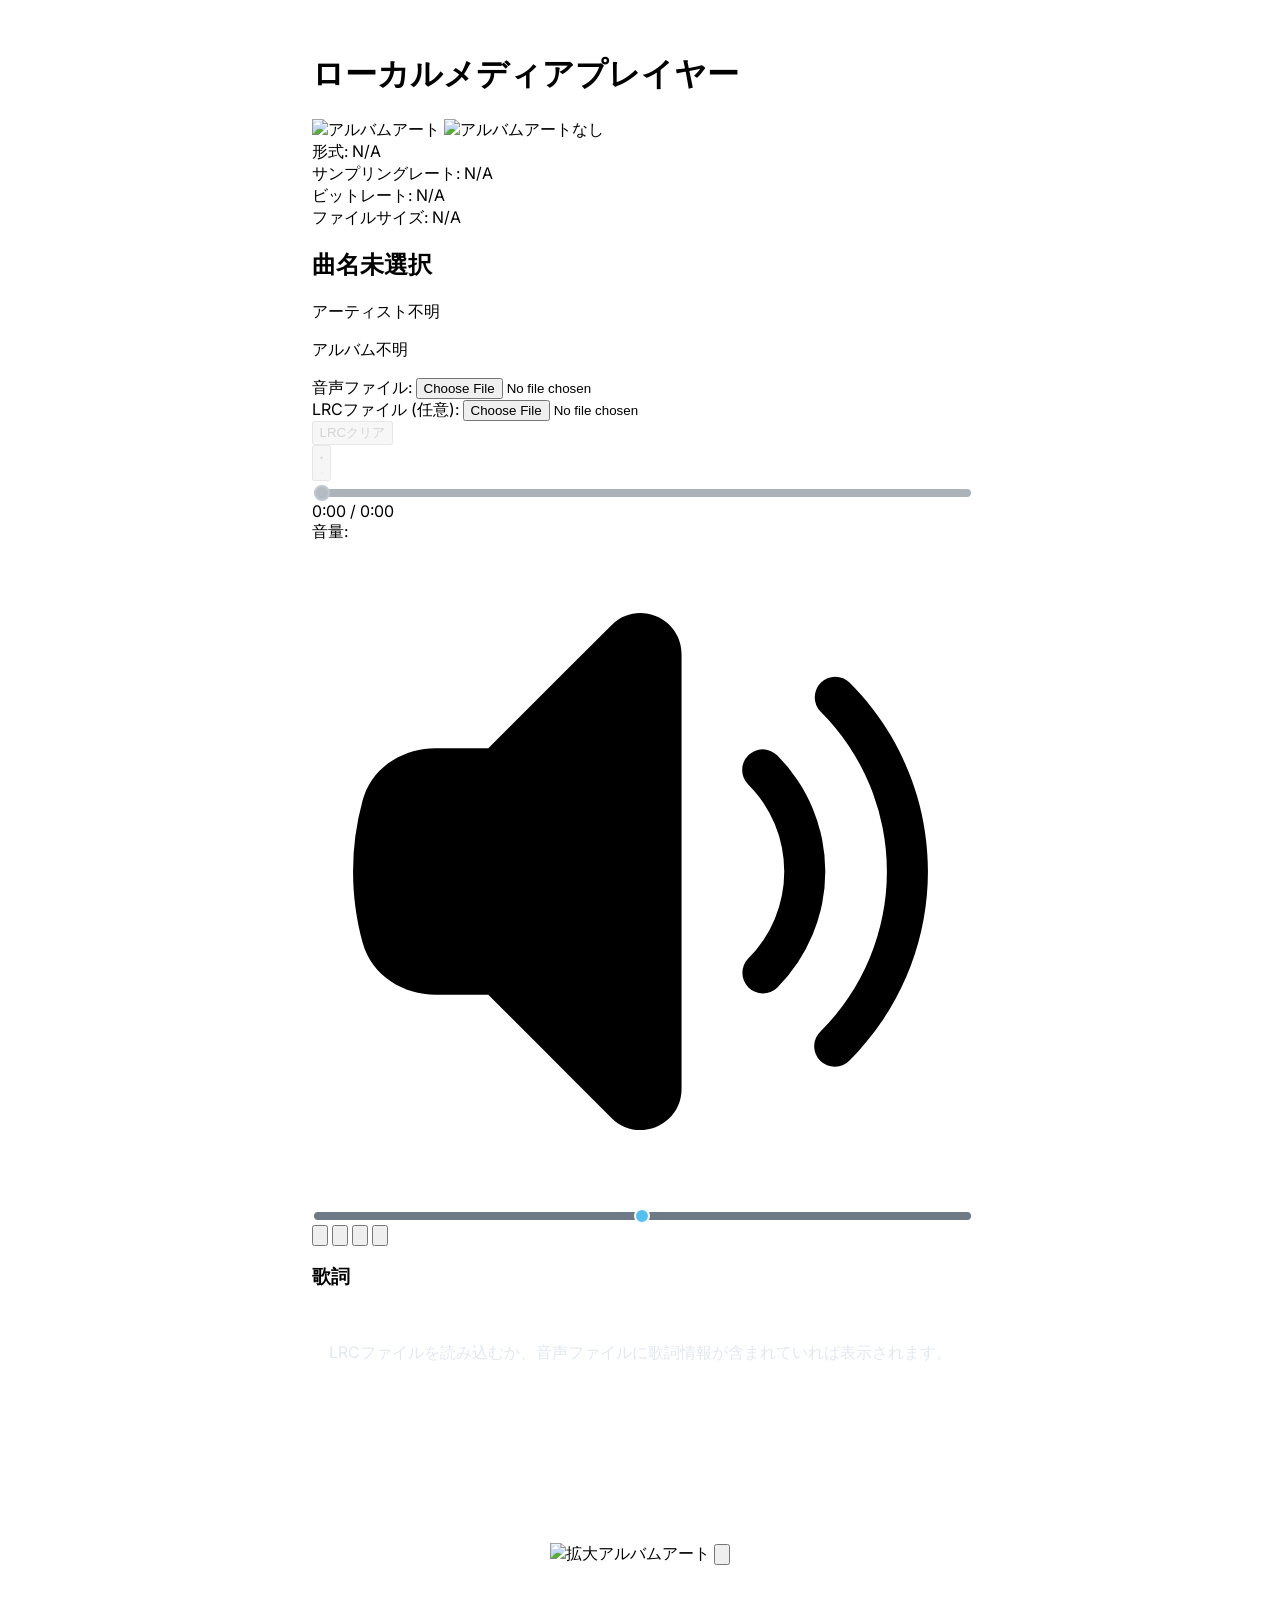
==== index.html @ 18d23be2 "Add files via upload" ====
<!DOCTYPE html>
<html lang="ja">
<head>
    <meta charset="UTF-8">
    <meta name="viewport" content="width=device-width, initial-scale=1.0">
    <title>ローカルメディアプレイヤー</title>
    <script src="https://cdn.tailwindcss.com"></script>
    <script src="https://cdnjs.cloudflare.com/ajax/libs/jsmediatags/3.9.5/jsmediatags.min.js"></script>
    <link href="https://fonts.googleapis.com/css2?family=Inter:wght@400;500;600;700&display=swap" rel="stylesheet">
    <link rel="stylesheet" href="style.css">
</head>
<body class="bg-slate-900 text-slate-200 flex-container-for-player">
    <canvas id="visualizerCanvas"></canvas>

    <div class="player-container bg-slate-800 shadow-xl rounded-lg p-6 md:p-8 w-full max-w-2xl relative z-10">
        <header class="mb-6 text-center">
            <h1 class="text-3xl font-bold text-sky-400">ローカルメディアプレイヤー</h1>
        </header>

        <div class="grid grid-cols-1 md:grid-cols-3 gap-6 mb-6 items-start">
            <div class="md:col-span-1 flex flex-col justify-start items-center">
                <img id="albumArt" src="https://placehold.co/300x300/e0e0e0/757575?text=Album+Art" alt="アルバムアート" class="w-48 h-48 md:w-full md:h-auto object-cover rounded-lg shadow-md mb-1 hidden cursor-pointer">
                <img id="albumArtPlaceholder" src="https://placehold.co/300x300/666/ccc?text=No+Art" alt="アルバムアートなし" class="w-48 h-48 md:w-full md:h-auto object-cover rounded-lg shadow-md mb-1">
                <div id="fileInfo" class="text-xs text-slate-400 w-full text-center mt-1 space-y-0">
                    <div><span class="font-medium text-slate-500">形式:</span> <span id="fileType" class="text-sky-300">N/A</span></div>
                    <div><span class="font-medium text-slate-500">サンプリングレート:</span> <span id="sampleRate" class="text-sky-300">N/A</span></div>
                    <div><span class="font-medium text-slate-500">ビットレート:</span> <span id="bitRate" class="text-sky-300">N/A</span></div>
                    <div><span class="font-medium text-slate-500">ファイルサイズ:</span> <span id="fileSize" class="text-sky-300">N/A</span></div>
                </div>
            </div>

            <div class="md:col-span-2 space-y-4">
                <div>
                    <h2 id="trackTitle" class="text-2xl font-semibold text-slate-100 marquee-parent" title="曲名">
                        <span class="marquee-child">曲名未選択</span>
                    </h2>
                    <p id="trackArtist" class="text-lg text-slate-300 marquee-parent" title="アーティスト">
                        <span class="marquee-child">アーティスト不明</span>
                    </p>
                    <p id="trackAlbum" class="text-md text-slate-400 marquee-parent" title="アルバム">
                        <span class="marquee-child">アルバム不明</span>
                    </p>
                </div>
                <div class="space-y-3">
                    <div>
                        <label for="audioFile" class="block text-sm font-medium text-slate-300 mb-1">音声ファイル:</label>
                        <input type="file" id="audioFile" accept="audio/*" class="w-full text-sm text-slate-400 file:mr-4 file:py-2 file:px-4 file:rounded-md file:border-0 file:text-sm file:font-semibold file:bg-sky-600 file:text-sky-50 hover:file:bg-sky-700">
                    </div>
                    <div class="flex items-end space-x-2">
                        <div class="flex-grow">
                            <label for="lrcFile" class="block text-sm font-medium text-slate-300 mb-1">LRCファイル (任意):</label>
                            <input type="file" id="lrcFile" accept=".lrc" class="w-full text-sm text-slate-400 file:mr-4 file:py-2 file:px-4 file:rounded-md file:border-0 file:text-sm file:font-semibold file:bg-emerald-600 file:text-emerald-50 hover:file:bg-emerald-700">
                        </div>
                        <button id="clearLrcBtn" class="bg-rose-600 hover:bg-rose-700 text-white px-4 py-2 rounded-md text-sm font-medium shadow-sm transition duration-150 ease-in-out disabled-button" disabled>
                            LRCクリア
                        </button>
                    </div>
                </div>
            </div>
        </div>

        <div id="audioPlayerContainer">
            <audio id="audioPlayer" class="hidden" crossOrigin="anonymous"></audio>
        </div>
        
        <div class="space-y-3 mb-6">
            <div class="flex items-center space-x-4">
                <button id="playPauseBtn" class="bg-sky-600 hover:bg-sky-700 text-white p-3 rounded-full shadow-md transition duration-150 ease-in-out disabled-button" disabled>
                    <svg id="playIcon" class="w-6 h-6" xmlns="http://www.w3.org/2000/svg" viewBox="0 0 24 24" fill="currentColor"><path fill-rule="evenodd" d="M4.5 5.653c0-1.426 1.529-2.33 2.779-1.643l11.54 6.647c1.295.742 1.295 2.545 0 3.286L7.279 20.99c-1.25.717-2.779-.217-2.779-1.643V5.653z" clip-rule="evenodd" /></svg>
                    <svg id="pauseIcon" class="w-6 h-6 hidden" xmlns="http://www.w3.org/2000/svg" viewBox="0 0 24 24" fill="currentColor"><path fill-rule="evenodd" d="M6.75 5.25a.75.75 0 01.75.75v12a.75.75 0 01-1.5 0V6a.75.75 0 01.75-.75zm9 0a.75.75 0 01.75.75v12a.75.75 0 01-1.5 0V6a.75.75 0 01.75-.75z" clip-rule="evenodd" /></svg>
                </button>
                <input type="range" id="seekBar" value="0" class="flex-grow cursor-pointer" disabled>
                <div id="timeDisplay" class="text-sm text-slate-400 w-24 text-right">0:00 / 0:00</div>
            </div>
            <div class="flex items-center space-x-2 min-w-0">
                <label for="volumeBar" class="text-sm font-medium text-slate-300 flex-shrink-0">音量:</label>
                <svg class="w-6 h-6 text-sky-400 flex-shrink-0" xmlns="http://www.w3.org/2000/svg" viewBox="0 0 24 24" fill="currentColor"><path d="M13.5 4.06c0-1.336-1.616-2.005-2.56-1.06l-4.5 4.5H4.508c-1.141 0-2.318.664-2.66 1.905A9.76 9.76 0 001.5 12c0 .898.121 1.768.348 2.595.341 1.24 1.518 1.905 2.66 1.905H6.44l4.5 4.5c.944.945 2.561.276 2.56-1.06V4.06zM18.584 5.106a.75.75 0 011.06 0c3.808 3.807 3.808 9.98 0 13.788a.75.75 0 11-1.06-1.06 8.25 8.25 0 000-11.668.75.75 0 010-1.06z" /><path d="M15.932 7.757a.75.75 0 011.061 0 6 6 0 010 8.486.75.75 0 01-1.06-1.061 4.5 4.5 0 000-6.364.75.75 0 010-1.06z" /></svg>
                <input type="range" id="volumeBar" min="0" max="1" step="0.01" value="0.5" class="w-24 cursor-pointer">
                <div class="flex-grow"></div>
                <button id="toggleEqBtn" title="イコライザー" class="p-2 rounded-full hover:bg-slate-700 transition"><svg class="w-6 h-6" xmlns="http://www.w3.org/2000/svg" fill="none" viewBox="0 0 24 24" stroke-width="1.5" stroke="currentColor"><path stroke-linecap="round" stroke-linejoin="round" d="M10.5 6h9.75M10.5 6a1.5 1.5 0 11-3 0m3 0a1.5 1.5 0 10-3 0M3.75 6H7.5m3 12h9.75m-9.75 0a1.5 1.5 0 01-3 0m3 0a1.5 1.5 0 00-3 0m-3.75 0H7.5m9-6h3.75m-3.75 0a1.5 1.5 0 01-3 0m3 0a1.5 1.5 0 00-3 0m-9.75 0h9.75" /></svg></button>
                <button id="toggleToneBtn" title="音質・音場" class="p-2 rounded-full hover:bg-slate-700 transition"><svg class="w-6 h-6" xmlns="http://www.w3.org/2000/svg" fill="none" viewBox="0 0 24 24" stroke-width="1.5" stroke="currentColor"><path stroke-linecap="round" stroke-linejoin="round" d="M12 3.75v16.5M17.25 3.75v16.5M6.75 3.75v16.5M3 3.75h18M3 20.25h18" /></svg></button>
                <button id="toggleAmbienceBtn" title="アンビエンス" class="p-2 rounded-full hover:bg-slate-700 transition"><svg class="w-6 h-6" xmlns="http://www.w3.org/2000/svg" fill="none" viewBox="0 0 24 24" stroke-width="1.5" stroke="currentColor"><path stroke-linecap="round" stroke-linejoin="round" d="M8.25 21v-4.875c0-.621.504-1.125 1.125-1.125h2.25c.621 0 1.125.504 1.125 1.125V21m0 0h4.5V3.545M12.75 21h7.5V10.75M2.25 21h1.5m18 0h-18M2.25 9l4.5-1.636M18.75 3.75h.168a2.25 2.25 0 002.086-2.25c0-1.242-.934-2.25-2.086-2.25-1.153 0-2.086 1.008-2.086 2.25M18.75 3.75h-1.875a.375.375 0 01-.375-.375V2.25m4.125 1.5H12.75" /></svg></button>
                <button id="toggleVocalCutBtn" title="ボーカルカット" class="p-2 rounded-full hover:bg-slate-700 transition"><svg class="w-6 h-6" xmlns="http://www.w3.org/2000/svg" fill="none" viewBox="0 0 24 24" stroke-width="1.5" stroke="currentColor"><path stroke-linecap="round" stroke-linejoin="round" d="M15.182 15.182a4.5 4.5 0 01-6.364 0M21 12a9 9 0 11-18 0 9 9 0 0118 0zM9.525 9.525a.75.75 0 011.06 0L12 10.94l1.415-1.415a.75.75 0 111.06 1.06L13.06 12l1.415 1.415a.75.75 0 11-1.06 1.06L12 13.06l-1.415 1.415a.75.75 0 01-1.06-1.06L10.94 12 9.525 10.585a.75.75 0 010-1.06z" /></svg></button>
            </div>
        </div>

        <div class="mb-4">
            <h3 class="text-xl font-semibold mb-2 text-slate-200">歌詞</h3>
            <div id="lyricsContainer" class="lyrics-container">
                <p class="text-slate-500">LRCファイルを読み込むか、音声ファイルに歌詞情報が含まれていれば表示されます。</p>
            </div>
        </div>

        <div id="messageArea" class="mt-4 text-sm"></div>
    </div>
    
    <div id="equalizerPanel" class="fixed inset-0 bg-slate-900/80 backdrop-blur-sm flex items-center justify-center z-50 hidden">
        <div class="eq-panel-content bg-slate-800 p-6 rounded-lg shadow-2xl relative w-full max-w-lg mx-4">
            <button id="closeEqBtn" class="absolute top-2 right-2 p-1 rounded-full text-slate-400 hover:bg-slate-700 hover:text-white transition"><svg class="w-6 h-6" xmlns="http://www.w3.org/2000/svg" fill="none" viewBox="0 0 24 24" stroke-width="1.5" stroke="currentColor"><path stroke-linecap="round" stroke-linejoin="round" d="M6 18L18 6M6 6l12 12" /></svg></button>
            <div class="flex items-center justify-between mb-4">
                <h3 class="text-xl font-semibold text-slate-200">イコライザー</h3>
                <div class="flex items-center space-x-3 mr-8"> 
                    <select id="eqPresetSelect" class="bg-slate-600 border border-slate-500 text-slate-200 text-sm rounded-lg focus:ring-sky-500 focus:border-sky-500 block w-full p-1.5"></select>
                    <button id="resetEqBtn" class="text-sm font-medium text-slate-300 hover:text-sky-400 transition">リセット</button>
                </div>
            </div>
            <div id="equalizerContainer" class="equalizer-container bg-slate-700/50 p-4 rounded-lg flex justify-center items-center space-x-2 md:space-x-4"></div>
        </div>
    </div>
    
    <div id="tonePanel" class="fixed inset-0 bg-slate-900/80 backdrop-blur-sm flex items-center justify-center z-50 hidden">
        <div class="tone-panel-content bg-slate-800 p-8 rounded-lg shadow-2xl relative w-full max-w-sm mx-4">
            <button id="closeToneBtn" class="absolute top-2 right-2 p-1 rounded-full text-slate-400 hover:bg-slate-700 hover:text-white transition"><svg class="w-6 h-6" xmlns="http://www.w3.org/2000/svg" fill="none" viewBox="0 0 24 24" stroke-width="1.5" stroke="currentColor"><path stroke-linecap="round" stroke-linejoin="round" d="M6 18L18 6M6 6l12 12" /></svg></button>
            <div class="flex items-center justify-between mb-6">
                <h3 class="text-xl font-semibold text-slate-200">音質・音場</h3>
                <button id="resetToneBtn" class="text-sm font-medium text-slate-300 hover:text-sky-400 transition mr-8">リセット</button>
            </div>
            <div class="space-y-6">
                <div class="tone-control-group"><label for="bassSlider" class="block text-sm font-medium text-slate-300 mb-1">バス (低音)</label><input id="bassSlider" type="range" min="-10" max="10" step="1" value="0"></div>
                <div class="tone-control-group"><label for="trebleSlider" class="block text-sm font-medium text-slate-300 mb-1">トレブル (高音)</label><input id="trebleSlider" type="range" min="-10" max="10" step="1" value="0"></div>
                <div class="tone-control-group"><label for="stereoSlider" class="block text-sm font-medium text-slate-300 mb-1">ステレオ X (広がり)</label><input id="stereoSlider" type="range" min="0" max="1" step="0.01" value="0"></div>
            </div>
        </div>
    </div>

    <div id="ambiencePanel" class="fixed inset-0 bg-slate-900/80 backdrop-blur-sm flex items-center justify-center z-50 hidden">
        <div class="ambience-panel-content bg-slate-800 p-8 rounded-lg shadow-2xl relative w-full max-w-sm mx-4">
            <button id="closeAmbienceBtn" class="absolute top-2 right-2 p-1 rounded-full text-slate-400 hover:bg-slate-700 hover:text-white transition"><svg class="w-6 h-6" xmlns="http://www.w3.org/2000/svg" fill="none" viewBox="0 0 24 24" stroke-width="1.5" stroke="currentColor"><path stroke-linecap="round" stroke-linejoin="round" d="M6 18L18 6M6 6l12 12" /></svg></button>
            <div class="flex items-center justify-between mb-6">
                <h3 class="text-xl font-semibold text-slate-200">アンビエンス</h3>
                <div class="flex items-center space-x-3 mr-8"> 
                    <select id="ambiencePresetSelect" class="bg-slate-600 border border-slate-500 text-slate-200 text-sm rounded-lg focus:ring-sky-500 focus:border-sky-500 block w-full p-1.5"></select>
                    <button id="resetAmbienceBtn" class="text-sm font-medium text-slate-300 hover:text-sky-400 transition">リセット</button>
                </div>
            </div>
            <div class="space-y-6">
                <div class="ambience-control-group"><label for="reverbMixSlider" class="block text-sm font-medium text-slate-300 mb-1">ミックス</label><input id="reverbMixSlider" type="range" min="0" max="1" step="0.05" value="0"></div>
                <div class="ambience-control-group"><label for="preDelaySlider" class="block text-sm font-medium text-slate-300 mb-1">プリディレイ</label><input id="preDelaySlider" type="range" min="0" max="0.2" step="0.01" value="0"></div>
                <div class="ambience-control-group"><label for="dampSlider" class="block text-sm font-medium text-slate-300 mb-1">ダンプ (フィルター)</label><input id="dampSlider" type="range" min="1000" max="22050" step="50" value="22050"></div>
                <div class="ambience-control-group"><label for="sizeSlider" class="block text-sm font-medium text-slate-300 mb-1 text-gray-500">サイズ (未実装)</label><input id="sizeSlider" type="range" min="0" max="1" step="0.1" value="0.5" disabled></div>
                <div class="ambience-control-group"><label for="fadeSlider" class="block text-sm font-medium text-slate-300 mb-1 text-gray-500">フェード (未実装)</label><input id="fadeSlider" type="range" min="0" max="1" step="0.1" value="0.5" disabled></div>
            </div>
        </div>
    </div>
    
    <div id="vocalCutPanel" class="fixed inset-0 bg-slate-900/80 backdrop-blur-sm flex items-center justify-center z-50 hidden">
        <div class="vocal-cut-panel-content bg-slate-800 p-8 rounded-lg shadow-2xl relative w-full max-w-xs mx-4">
            <button id="closeVocalCutBtn" class="absolute top-2 right-2 p-1 rounded-full text-slate-400 hover:bg-slate-700 hover:text-white transition"><svg class="w-6 h-6" xmlns="http://www.w3.org/2000/svg" fill="none" viewBox="0 0 24 24" stroke-width="1.5" stroke="currentColor"><path stroke-linecap="round" stroke-linejoin="round" d="M6 18L18 6M6 6l12 12" /></svg></button>
            <h3 class="text-xl font-semibold text-slate-200 mb-6 text-center">ボーカルカット</h3>
            <div class="flex items-center justify-center">
                <label for="vocalCutToggle" class="flex items-center cursor-pointer">
                    <span class="mr-3 text-sm font-medium text-slate-300">OFF</span>
                    <div class="relative">
                        <input type="checkbox" id="vocalCutToggle" class="sr-only">
                        <div class="block bg-slate-600 w-14 h-8 rounded-full"></div>
                        <div class="dot absolute left-1 top-1 bg-white w-6 h-6 rounded-full transition"></div>
                    </div>
                    <span class="ml-3 text-sm font-medium text-slate-300">ON</span>
                </label>
            </div>
        </div>
    </div>

    <div id="albumArtModal" class="fixed inset-0 bg-black/60 backdrop-blur-sm flex items-center justify-center z-50 hidden">
        <div class="relative max-w-3xl max-h-[90vh] w-full p-4">
            <img id="modalAlbumArt" src="" alt="拡大アルバムアート" class="w-full h-full object-contain">
            <button id="closeModalBtn" class="absolute top-2 right-2 p-2 rounded-full text-white bg-slate-800/50 hover:bg-slate-700/70 transition z-10">
                <svg class="w-8 h-8" xmlns="http://www.w3.org/2000/svg" fill="none" viewBox="0 0 24 24" stroke-width="2" stroke="currentColor">
                    <path stroke-linecap="round" stroke-linejoin="round" d="M6 18L18 6M6 6l12 12" />
                </svg>
            </button>
        </div>
    </div>
    
    <script type="module" src="js/main.js"></script>
</body>
</html>
---- style.css ----
/* style.css */
body {
    font-family: 'Inter', sans-serif;
    display: flex;
    flex-direction: column;
    align-items: center;
    justify-content: flex-start;
    min-height: 100vh;
    margin: 0;
    padding-top: 2rem;
    padding-bottom: 2rem;
    box-sizing: border-box;
}

#visualizerCanvas {
    position: fixed;
    top: 0;
    left: 0;
    width: 100%;
    height: 100%;
    z-index: 0;
    pointer-events: none;
}

.player-container {
    z-index: 10;
    position: relative;
}

#equalizerPanel.hidden,
#tonePanel.hidden,
#ambiencePanel.hidden,
#vocalCutPanel.hidden {
    display: none;
}

.eq-panel-content,
.tone-panel-content,
.ambience-panel-content,
.vocal-cut-panel-content {
    animation: fade-in 0.3s ease-out forwards;
}

@keyframes fade-in {
    from { opacity: 0; transform: scale(0.95); }
    to { opacity: 1; transform: scale(1); }
}

.tone-control-group input[type="range"],
.ambience-control-group input[type="range"] {
    height: 8px;
    width: 100%;
}

input:checked ~ .dot {
  transform: translateX(100%);
  background-color: #0ea5e9;
}
input:checked ~ .block {
    background-color: #38bdf8;
}

.equalizer-container { min-height: 180px; }
.equalizer-band { display: flex; flex-direction: column; align-items: center; justify-content: flex-end; height: 150px; }
.equalizer-band input[type="range"] { writing-mode: bt-lr; -webkit-appearance: slider-vertical; width: 8px; height: 100px; padding: 0 5px; margin-bottom: 8px; }
.equalizer-band label { font-size: 0.75rem; color: #94a3b8; }

.lyrics-container { height: 200px; overflow-y: auto; background-color: rgba(255, 255, 255, 0.05); border-radius: 0.375rem; padding: 1rem; border: 1px solid rgba(255, 255, 255, 0.1); color: #e2e8f0; -webkit-user-select: none; -ms-user-select: none; user-select: none; text-align: center; }
.lyrics-line { padding: 0.3rem 0; transition: color 0.3s ease, background-color 0.3s ease; cursor: pointer; border-radius: 0.25rem; }
.lyrics-line:hover { background-color: rgba(255, 255, 255, 0.1); }
.lyrics-line.highlighted { color: #67e8f9; font-weight: 600; }

.lyrics-container::-webkit-scrollbar { width: 8px; }
.lyrics-container::-webkit-scrollbar-track { background: rgba(255, 255, 255, 0.05); border-radius: 10px; }
.lyrics-container::-webkit-scrollbar-thumb { background: rgba(125, 211, 252, 0.5); border-radius: 10px; }
.lyrics-container::-webkit-scrollbar-thumb:hover { background: rgba(56, 189, 248, 0.7); }

input[type="range"] { -webkit-appearance: none; appearance: none; width: 100%; height: 8px; background: #334155; border-radius: 5px; outline: none; opacity: 0.7; transition: opacity .2s; }
input[type="range"]:hover:not(:disabled) { opacity: 1; }
input[type="range"]::-webkit-slider-thumb { -webkit-appearance: none; appearance: none; width: 16px; height: 16px; background: #0ea5e9; border-radius: 50%; cursor: pointer; border: 2px solid #f8fafc; }
input[type="range"]::-moz-range-thumb { width: 14px; height: 14px; background: #0ea5e9; border-radius: 50%; cursor: pointer; border: 2px solid #f8fafc; }
input[type="range"]:disabled { opacity: 0.4; cursor: not-allowed; }
input[type="range"]:disabled::-webkit-slider-thumb { background: #475569; border-color: #64748b; }
input[type="range"]:disabled::-moz-range-thumb { background: #475569; border-color: #64748b; }

.marquee-parent { width: 100%; overflow: hidden; white-space: nowrap; position: relative; }
.marquee-child { display: inline-block; white-space: nowrap; will-change: transform; }
.animate-scroll { animation-name: scroll-text; animation-timing-function: linear; animation-duration: var(--animation-duration, 10s); animation-iteration-count: 1; transform: translateX(var(--marquee-transform-x-target)); }
@keyframes scroll-text { from { transform: translateX(0%); } to { transform: translateX(var(--marquee-transform-x-target)); } }
.disabled-button { opacity: 0.5; cursor: not-allowed; }
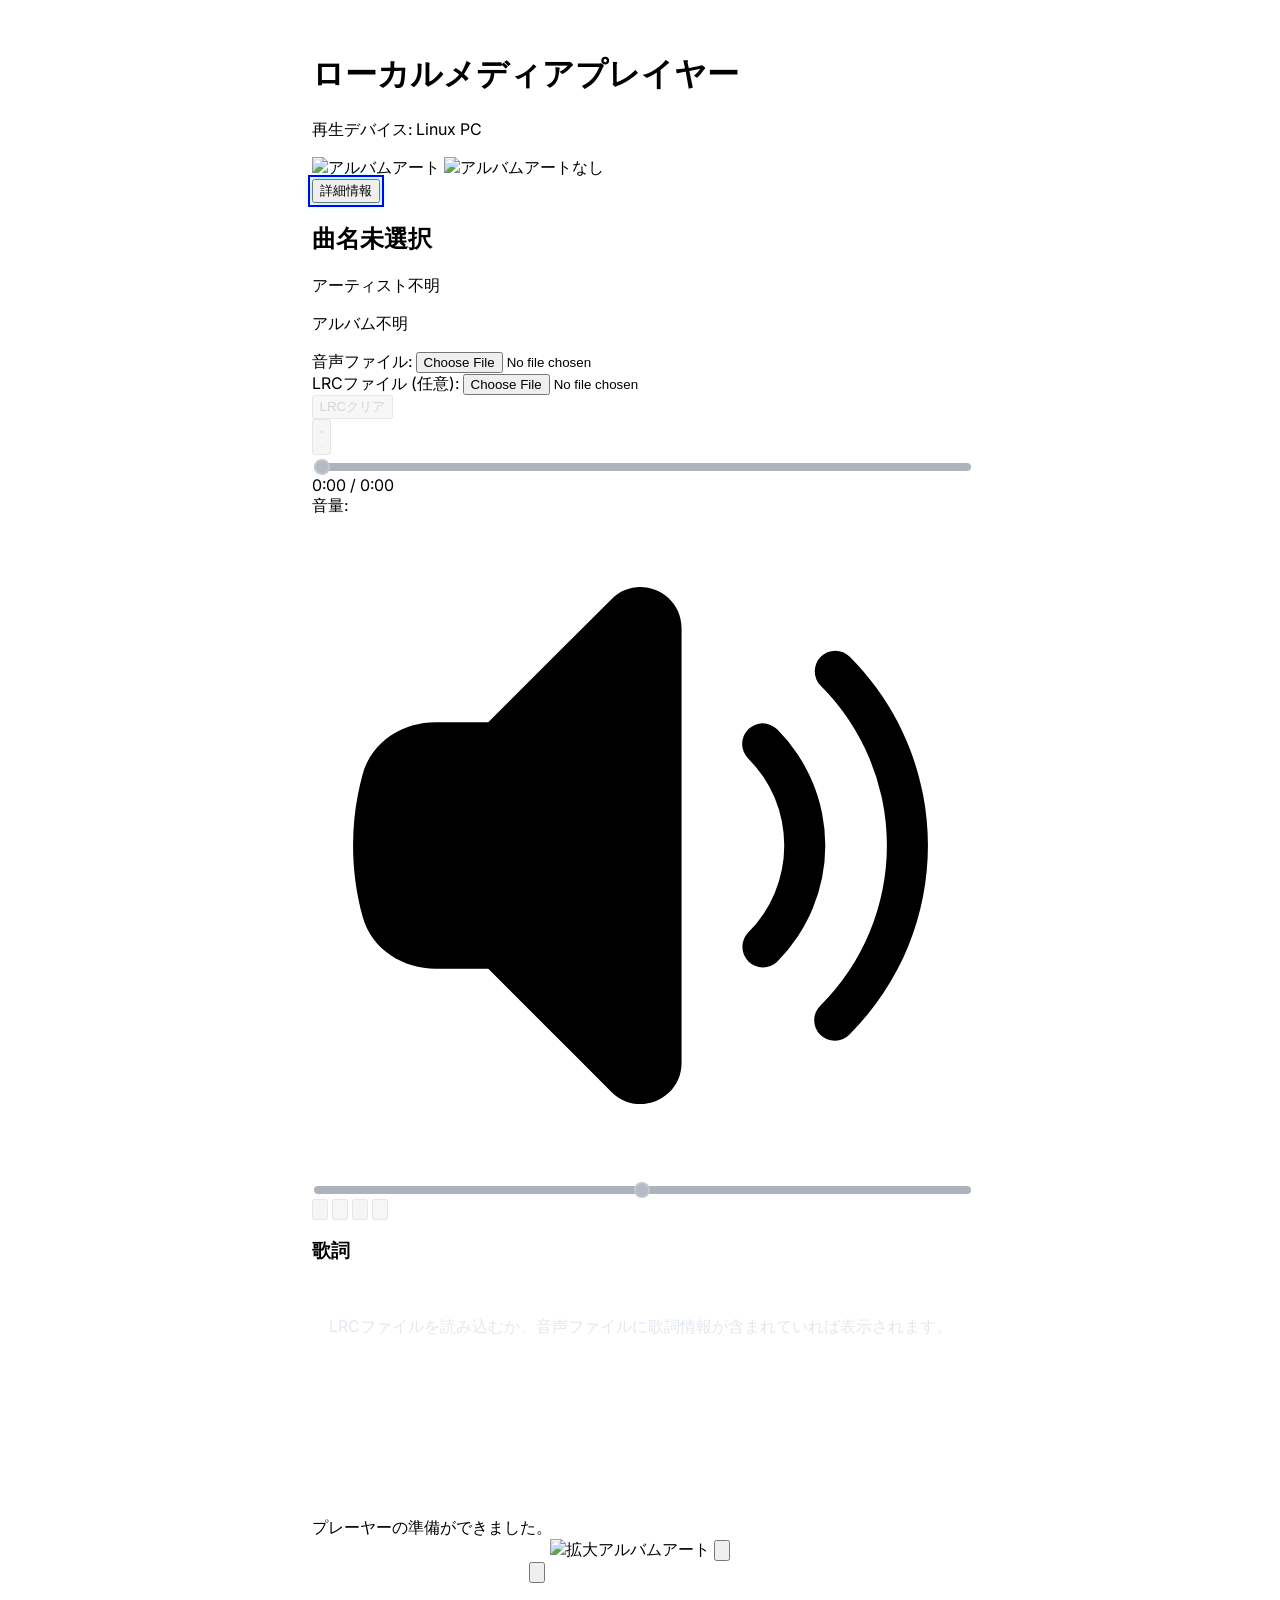
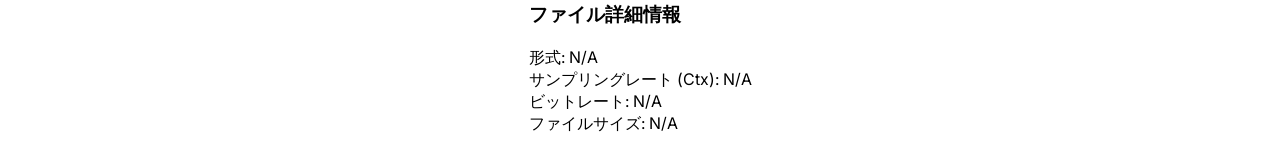
==== commit fe8f73f4: "update!!" ====
--- a/index.html
+++ b/index.html
@@ -12,20 +12,21 @@
 <body class="bg-slate-900 text-slate-200 flex-container-for-player">
     <canvas id="visualizerCanvas"></canvas>
 
-    <div class="player-container bg-slate-800 shadow-xl rounded-lg p-6 md:p-8 w-full max-w-2xl relative z-10">
+    <div id="player-container" class="player-container bg-slate-800 shadow-xl rounded-lg p-6 md:p-8 w-full max-w-2xl relative z-10">
         <header class="mb-6 text-center">
             <h1 class="text-3xl font-bold text-sky-400">ローカルメディアプレイヤー</h1>
+            <p id="deviceInfoDisplay" class="text-sm text-slate-400 mt-1">再生デバイス: 検出中...</p>
         </header>
 
         <div class="grid grid-cols-1 md:grid-cols-3 gap-6 mb-6 items-start">
             <div class="md:col-span-1 flex flex-col justify-start items-center">
                 <img id="albumArt" src="https://placehold.co/300x300/e0e0e0/757575?text=Album+Art" alt="アルバムアート" class="w-48 h-48 md:w-full md:h-auto object-cover rounded-lg shadow-md mb-1 hidden cursor-pointer">
                 <img id="albumArtPlaceholder" src="https://placehold.co/300x300/666/ccc?text=No+Art" alt="アルバムアートなし" class="w-48 h-48 md:w-full md:h-auto object-cover rounded-lg shadow-md mb-1">
-                <div id="fileInfo" class="text-xs text-slate-400 w-full text-center mt-1 space-y-0">
-                    <div><span class="font-medium text-slate-500">形式:</span> <span id="fileType" class="text-sky-300">N/A</span></div>
-                    <div><span class="font-medium text-slate-500">サンプリングレート:</span> <span id="sampleRate" class="text-sky-300">N/A</span></div>
-                    <div><span class="font-medium text-slate-500">ビットレート:</span> <span id="bitRate" class="text-sky-300">N/A</span></div>
-                    <div><span class="font-medium text-slate-500">ファイルサイズ:</span> <span id="fileSize" class="text-sky-300">N/A</span></div>
+                
+                <div class="text-center mt-4">
+                    <button id="openDetailsModalBtn" class="bg-gray-700 hover:bg-gray-600 text-white px-4 py-2 rounded-md text-sm font-medium shadow-sm transition duration-150 ease-in-out">
+                        詳細情報
+                    </button>
                 </div>
             </div>
 
@@ -145,7 +146,7 @@
     
     <div id="vocalCutPanel" class="fixed inset-0 bg-slate-900/80 backdrop-blur-sm flex items-center justify-center z-50 hidden">
         <div class="vocal-cut-panel-content bg-slate-800 p-8 rounded-lg shadow-2xl relative w-full max-w-xs mx-4">
-            <button id="closeVocalCutBtn" class="absolute top-2 right-2 p-1 rounded-full text-slate-400 hover:bg-slate-700 hover:text-white transition"><svg class="w-6 h-6" xmlns="http://www.w3.org/2000/svg" fill="none" viewBox="0 0 24 24" stroke-width="1.5" stroke="currentColor"><path stroke-linecap="round" stroke-linejoin="round" d="M6 18L18 6M6 6l12 12" /></svg></button>
+            <button id="closeVocalCutBtn" class="absolute top-2 right-2 p-1 rounded-full text-slate-400 hover:bg-slate-700 hover:text-white transition"><svg class="w-6 h-6" xmlns="http://www.w3.org/2000/svg" fill="none" viewBox="0 0 24 24" stroke-width="1.5" stroke="currentColor"><path stroke-linecap="round" stroke-linejoin="round" d="M15.182 15.182a4.5 4.5 0 01-6.364 0M21 12a9 9 0 11-18 0 9 9 0 0118 0zM9.525 9.525a.75.75 0 011.06 0L12 10.94l1.415-1.415a.75.75 0 111.06 1.06L13.06 12l1.415 1.415a.75.75 0 11-1.06 1.06L12 13.06l-1.415 1.415a.75.75 0 01-1.06-1.06L10.94 12 9.525 10.585a.75.75 0 010-1.06z" /></svg></button>
             <h3 class="text-xl font-semibold text-slate-200 mb-6 text-center">ボーカルカット</h3>
             <div class="flex items-center justify-center">
                 <label for="vocalCutToggle" class="flex items-center cursor-pointer">
@@ -172,6 +173,23 @@
         </div>
     </div>
     
+    <div id="fileDetailsModal" class="fixed inset-0 bg-slate-900/80 backdrop-blur-sm flex items-center justify-center z-50 hidden">
+        <div class="file-details-panel-content bg-slate-800 p-8 rounded-lg shadow-2xl relative w-full max-w-md mx-4">
+            <button id="closeFileDetailsModalBtn" class="absolute top-2 right-2 p-1 rounded-full text-slate-400 hover:bg-slate-700 hover:text-white transition"><svg class="w-6 h-6" xmlns="http://www.w3.org/2000/svg" fill="none" viewBox="0 0 24 24" stroke-width="1.5" stroke="currentColor"><path stroke-linecap="round" stroke-linejoin="round" d="M6 18L18 6M6 6l12 12" /></svg></button>
+            
+            <h3 class="text-xl font-semibold text-slate-200 mb-6 text-center">ファイル詳細情報</h3>
+            
+            <div id="fileInfoDisplay" class="text-sm text-slate-400 w-full text-left space-y-2">
+                <div><span class="font-medium text-slate-300">形式:</span> <span id="fileTypeDisplay" class="text-sky-300">N/A</span></div>
+                <div><span class="font-medium text-slate-300">サンプリングレート (Ctx):</span> <span id="sampleRateDisplay" class="text-sky-300">N/A</span></div>
+                <div><span class="font-medium text-slate-300">サンプリングレート (File):</span> <span id="fileSampleRateDisplay" class="text-sky-300">N/A</span></div>
+                <div><span class="font-medium text-slate-300">ビットレート:</span> <span id="bitRateDisplay" class="text-sky-300">N/A</span></div>
+                <div><span class="font-medium text-slate-300">ビット深度:</span> <span id="bitDepthDisplay" class="text-sky-300">N/A</span></div>
+                <div><span class="font-medium text-slate-300">チャンネル:</span> <span id="fileChannelsDisplay" class="text-sky-300">N/A</span></div>
+                <div><span class="font-medium text-slate-300">ファイルサイズ:</span> <span id="fileSizeDisplay" class="text-sky-300">N/A</span></div>
+            </div>
+        </div>
+    </div>
     <script type="module" src="js/main.js"></script>
 </body>
 </html>
--- a/style.css
+++ b/style.css
@@ -87,4 +87,19 @@
 .marquee-child { display: inline-block; white-space: nowrap; will-change: transform; }
 .animate-scroll { animation-name: scroll-text; animation-timing-function: linear; animation-duration: var(--animation-duration, 10s); animation-iteration-count: 1; transform: translateX(var(--marquee-transform-x-target)); }
 @keyframes scroll-text { from { transform: translateX(0%); } to { transform: translateX(var(--marquee-transform-x-target)); } }
-.disabled-button { opacity: 0.5; cursor: not-allowed; }+.disabled-button { opacity: 0.5; cursor: not-allowed; }
+/* ゲームパッド操作時のフォーカススタイル */
+.gamepad-focused {
+    outline: 2px solid #00f; /* 青い枠線でハイライト */
+    outline-offset: 2px; /* 要素から少し離して表示 */
+    box-shadow: 0 0 8px rgba(0, 255, 255, 0.7); /* 少し光るような効果 */
+    transition: outline-color 0.1s, box-shadow 0.1s; /* スムーズな切り替え */
+}
+
+/* フォーカス時にスライダーのつまみも分かりやすくする */
+.gamepad-focused[type="range"]::-webkit-slider-thumb {
+    box-shadow: 0 0 0 3px #fff, 0 0 0 6px #00f; /* つまみに二重のリング */
+}
+.gamepad-focused[type="range"]::-moz-range-thumb {
+    box-shadow: 0 0 0 3px #fff, 0 0 0 6px #00f;
+}
